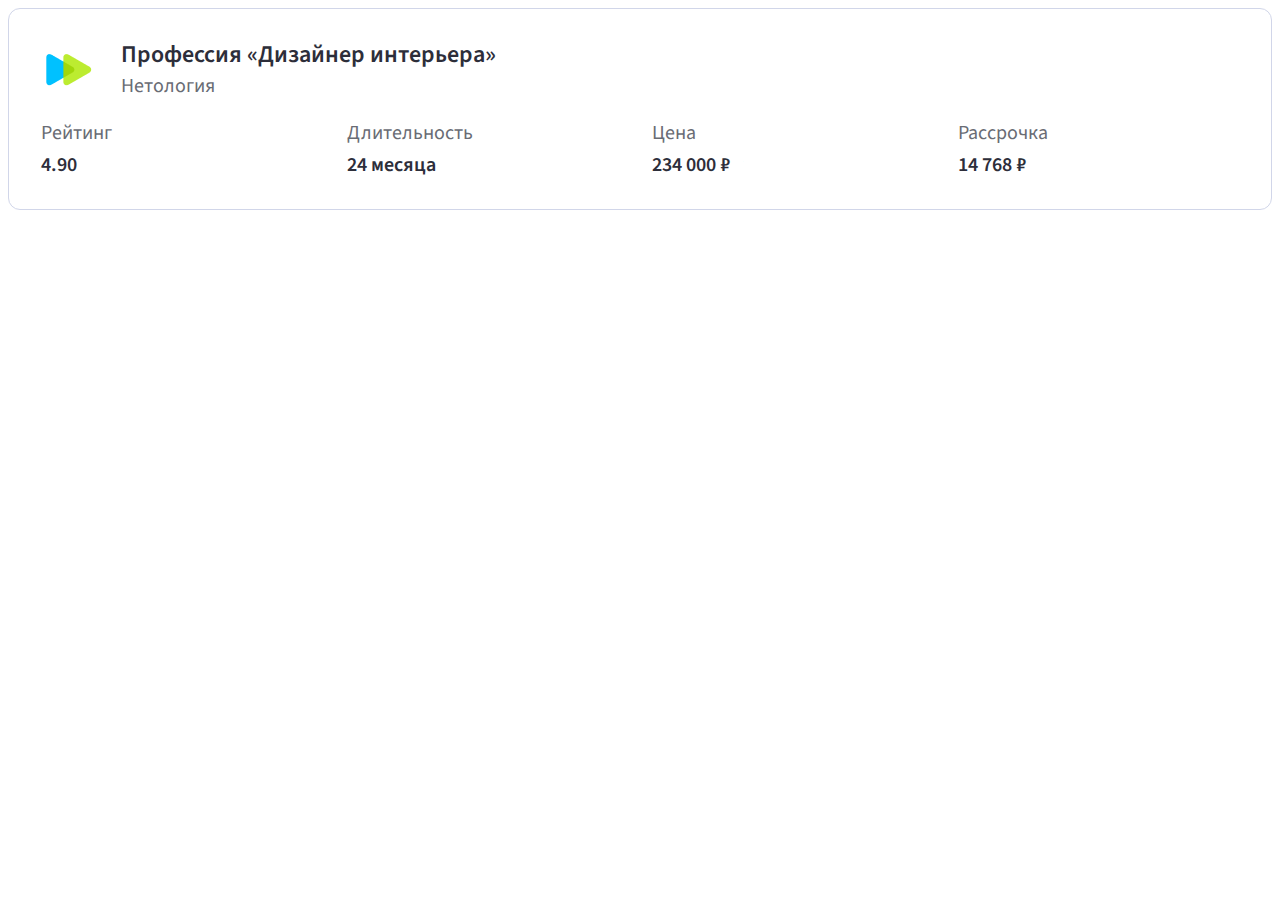
==== Flexbox_workout_addaptive_card/index.html @ fb7766b8 "second page" ====
<!DOCTYPE html>
<html lang="en">
<head>
	<meta charset="UTF-8">
	<meta http-equiv="X-UA-Compatible" content="IE=edge">
	<meta name="viewport" content="width=device-width, initial-scale=1.0">
	<title>Flexbox</title>
	<link rel="preconnect" href="https://fonts.googleapis.com">
	<link rel="stylesheet" href="style.css">
	<link rel="preconnect" href="https://fonts.googleapis.com">
	<link rel="preconnect" href="https://fonts.gstatic.com" crossorigin>
	<link href="https://fonts.googleapis.com/css2?family=Source+Sans+Pro:wght@400;600&display=swap" rel="stylesheet">
</head>
<body>
    
	<div class="card">
        <div class="card__logo">
            <img src="img/logo.png" alt="Лого">
            <div class="logo__text">
                <div class="card__title">Профессия «Дизайнер интерьера»</div>
                <div class="card_school">Нетология</div>
            </div>
        </div>
        <div class="card__info">
            <div class="info__item">
                <div>Рейтинг</div>
                <div>4.90</div>
            </div>
            <div class="info__item">
                <div>Длительность</div>
                <div>24 месяца</div>
            </div>
            <div class="info__item">
                <div>Цена</div>
                <div>234 000 ₽</div>
            </div>
            <div class="info__item">
                <div>Рассрочка</div>
                <div>14 768 ₽</div>
            </div>
        </div>
    </div>
</body>
</html>
---- Flexbox_workout_addaptive_card/style.css ----
:root {
    --maincolor: #2D2E3A;
    --secondcolor: #696C74;
}

@media (min-width: 436px) and (max-width: 570px) {
    .card {
        display: flex;
        flex-direction: column;
        row-gap: 23px;
        max-width: 388px;
    }

    .card__info {
        flex-wrap: wrap;
        column-gap: 24px;
        row-gap: 15px;
    }

    .info__item {
        flex-grow: 1;
        flex-basis: 150px;
    }
}

@media (min-width: 570px) and (max-width: 1288px) {
    .card {
        display: flex;
        flex-direction: column;
        row-gap: 23px;
        max-width: 525px;
    }

    .card__info {
        flex-wrap: wrap;
        column-gap: 24px;
        row-gap: 15px;
    }

    .info__item {
        flex-grow: 1;
        flex-basis: 100px;
    }
}

body {
    font-family: 'Source Sans Pro', sans-serif;
}

.card {
    display: flex;
    justify-content: space-between;
    padding: 32px;
    max-width: 1240px;
    border: 1px solid #D1D6E9;
    border-radius: 12px;
}

.card__logo {
    display: flex;
    align-items: center;
    column-gap: 24px;
}

.logo__text {
    display: flex;
    flex-direction: column;
    row-gap: 4px;
}

.card__info {
    display: flex;
    align-items: center;
    column-gap: 24px;
}

.info__item {
    display: flex;
    flex-direction: column;
    row-gap: 8px;


}

.info__item div:first-child {
    font-weight: 400;
    font-size: 20px;
    line-height: 120%;
    color: var(--secondcolor);
}

.info__item div:last-child {
    font-weight: 600;
    font-size: 20px;
    line-height: 120%;
    color: var(--maincolor);
}

.card__title {
    font-weight: 600;
    font-size: 24px;
    line-height: 120%;
    color: var(--maincolor);
}

.card_school {
    font-weight: 400;
    font-size: 20px;
    line-height: 120%;
    color: var(--secondcolor);
}
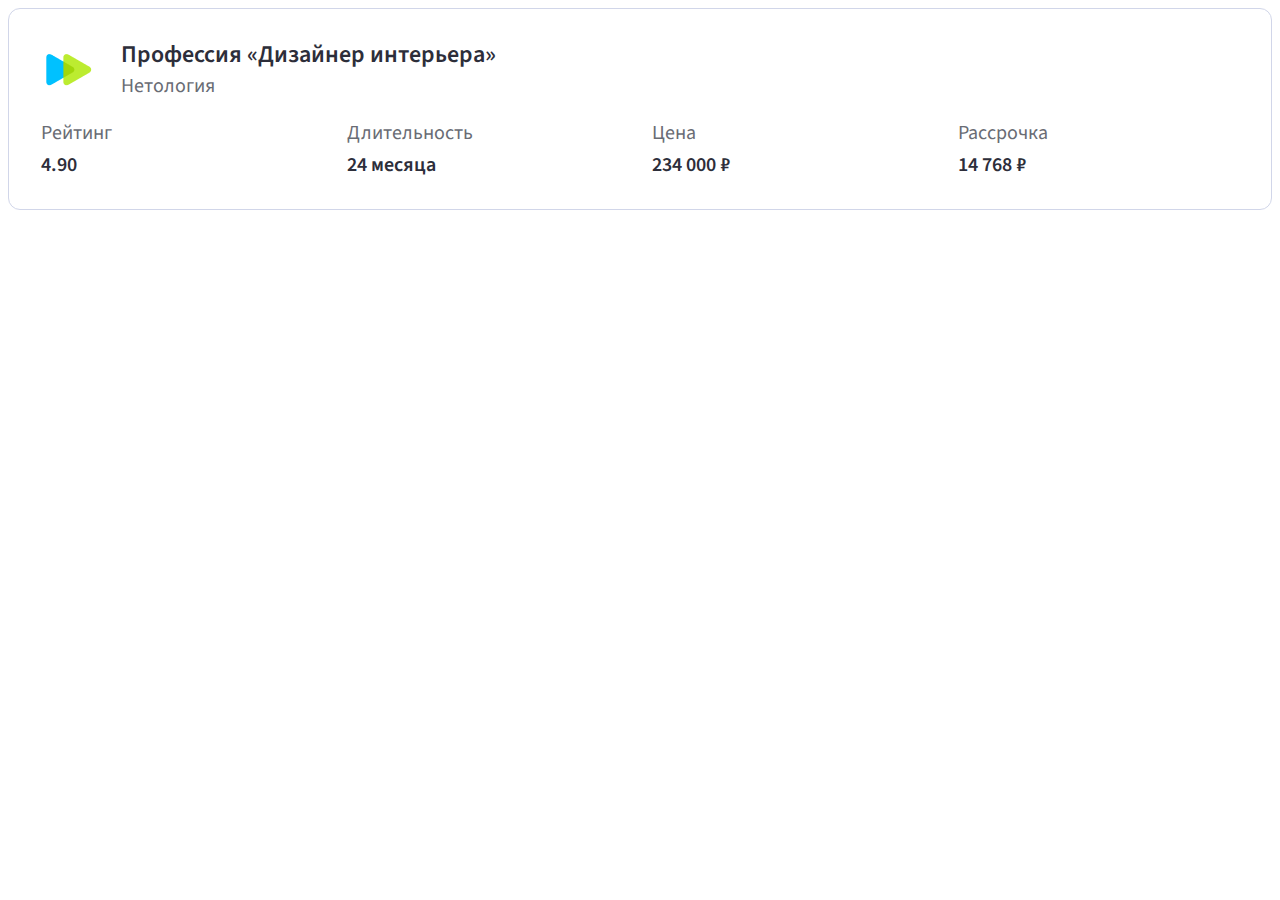
==== commit 8f420558: "second page" ====
--- a/Flexbox_workout_addaptive_card/index.html
+++ b/Flexbox_workout_addaptive_card/index.html
@@ -12,7 +12,7 @@
 	<link href="https://fonts.googleapis.com/css2?family=Source+Sans+Pro:wght@400;600&display=swap" rel="stylesheet">
 </head>
 <body>
-    
+    <!---->
 	<div class="card">
         <div class="card__logo">
             <img src="img/logo.png" alt="Лого">
